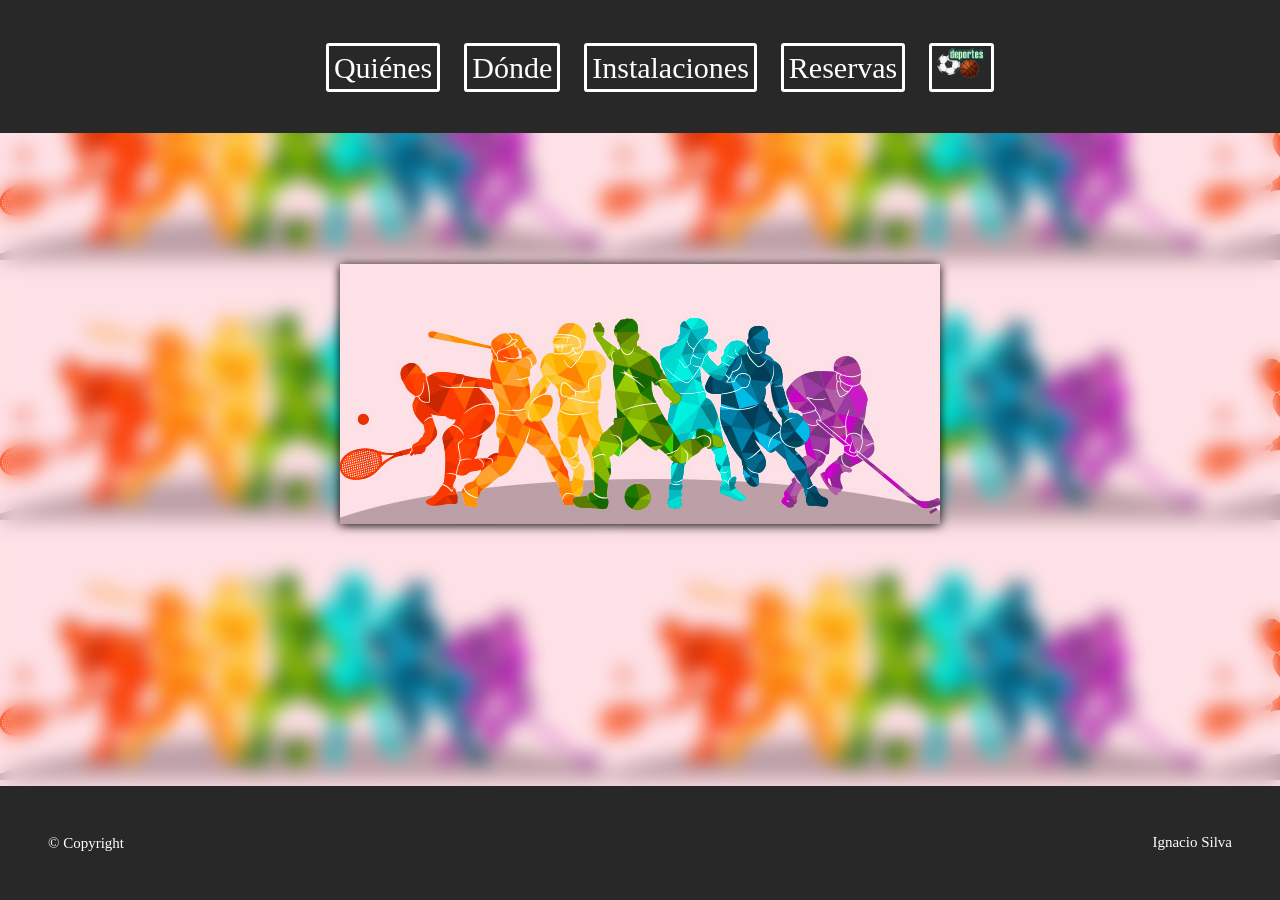
==== index.html @ 2ff8b790 "initial comit" ====
<!DOCTYPE html>
<html lang="es">
<head>
    <meta charset="UTF-8">
    <link rel="stylesheet" href="deporte.css">
    <title>Deportes</title>
</head>
<body>
    <header>
    
        <ul>
            <li><a href="quienes.html">Quiénes</a></li>
            <li><a href="donde.html">Dónde</a></li>
            <li><a href="instalaciones.html">Instalaciones</a></li>
            <li><a href="reservas.html">Reservas</a></li>
            <li><a href="index.html"> <img src="imagenes/logodeportes.gif"></a></li>
        </ul>
       
       
    </header>
  
    <main>
        <div class="deporte">
            <img src="imagenes/deporte.jpg" />
        </div>

    </main>
    <footer>
        <p class="izq">© Copyright</p>
        <p class="derecha">Ignacio Silva</p>
    </footer>
</body>
</html>
---- deporte.css ----
html{
    height: 100%;
    
}
body{
    margin:0;
    display:flex;
    flex-direction: column;
    min-height: 100%;
    background-image: url("imagenes/deporte.jpg");
    backdrop-filter: blur(10px);
    

    
}

/*Menu*/
header{
    padding: 2rem 1rem;
    background-color: rgb(40, 40, 40);
    
}
header ul{
    list-style-type: none;
    text-align: center;
}
header li{
    
    margin: 10px;
    display:inline;
    text-decoration: none;
    
}
li a{
    text-decoration: none;
    font-size: 30px;
    padding: 5px;
    border-radius: 3px;
    border-color: white;
    border-style: solid;
}
li img{
    height: 30px;
}


/*links*/
a:link{
    color: rgb(255, 255, 255)
}
a:visited{
    color:white;
}
a:hover{
    color:bisque;
    border-color: bisque;
}

/*main*/

main{
    display: block;
    margin: auto;
    color: white
}
.deporte{
    display: flex;
    justify-content: center;
    
}
main div img{
    box-shadow: 0px 1px 10px 0px black;
}
main article{
    width: 400px;
    box-shadow: 0px 1px 10px 0px black;
    background-color: rgb(40, 40, 40);
    border-radius: 20px;
    padding: 2rem
    
}

/*footer*/
footer{
    margin-top: auto;
    padding: 3rem;
    background-color: rgb(40, 40, 40);
    color:white;
}

footer p{
    font-size: 15px;
    margin: 0;
    display:inline;
}

p.derecha{
    float: right;
    
}

/*formualrio*/


form{
    
}
form label{
    display: block;
    padding-bottom:0px;
}
form input{
    color:white;

    width: 100%;
    background: transparent;
    border-radius: 2px;
    border-width: 0px 0px 2px 0px;
    border-color: white;
    margin:5px;

}
input:focus{
    width: 100%;
    background-color:rgb(30, 30, 30);
    border-radius: 2px;
    border-width: 0px 0px 2px 0px;
    border-color: white;
    margin:5px;

}

/*saca las felchitas*/
input::-webkit-inner-spin-button {
  -webkit-appearance: none;
  margin: 0;
}
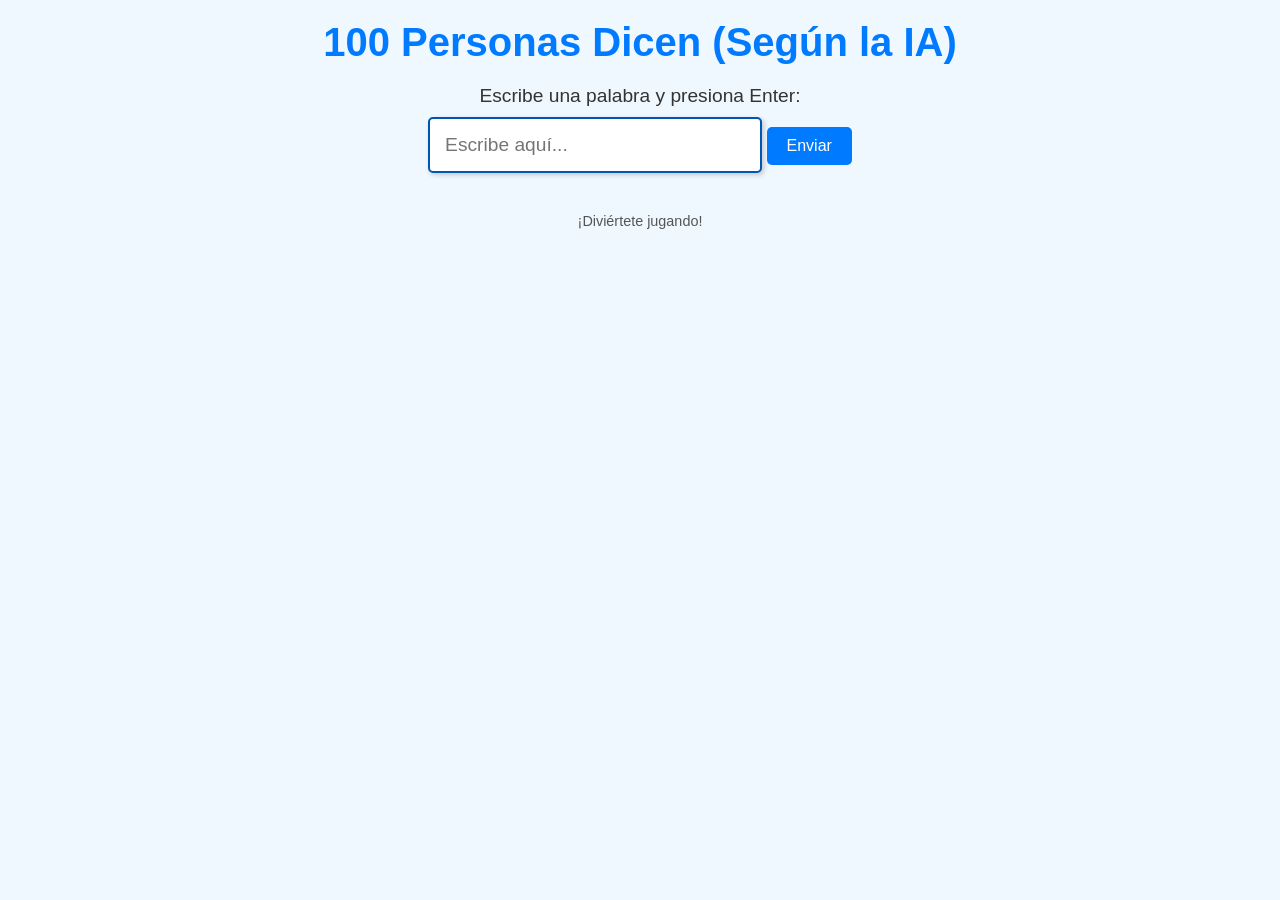
==== commit ba483641: "Add files via upload" ====
--- a/index.html
+++ b/index.html
@@ -2,32 +2,105 @@
 <html lang="es">
 <head>
     <meta charset="UTF-8">
-    <link rel="stylesheet" href="deporte.css">
-    <title>Deportes</title>
+    <meta name="viewport" content="width=device-width, initial-scale=1.0">
+    <title>100 Personas Dicen (Según la IA)</title>
+    <style>
+        body {
+            background-color: #f0f8ff;
+            font-family: 'Arial', sans-serif;
+            color: #333;
+            text-align: center;
+            margin: 0;
+            padding: 0;
+        }
+        h1 {
+            font-size: 2.5em;
+            color: #007bff;
+            margin: 20px 0;
+        }
+        p {
+            font-size: 1.2em;
+            margin: 10px 0;
+        }
+        input {
+            padding: 15px;
+            font-size: 1.2em;
+            width: 300px;
+            border: 2px solid #007bff;
+            border-radius: 5px;
+            box-shadow: 2px 2px 5px rgba(0, 0, 0, 0.2);
+            transition: border-color 0.3s;
+        }
+        input:focus {
+            border-color: #0056b3;
+            outline: none;
+        }
+        .result {
+            margin-top: 20px;
+            font-size: 1.5em;
+            color: #28a745;
+            display: none; /* Ocultar el resultado inicialmente */
+        }
+        .footer {
+            margin-top: 40px;
+            font-size: 0.9em;
+            color: #555;
+        }
+        /* Estilo para el botón */
+        button {
+            padding: 10px 20px;
+            font-size: 1em;
+            background-color: #007bff;
+            color: white;
+            border: none;
+            border-radius: 5px;
+            cursor: pointer;
+            transition: background-color 0.3s;
+        }
+        button:hover {
+            background-color: #0056b3;
+        }
+    </style>
 </head>
 <body>
-    <header>
-    
-        <ul>
-            <li><a href="quienes.html">Quiénes</a></li>
-            <li><a href="donde.html">Dónde</a></li>
-            <li><a href="instalaciones.html">Instalaciones</a></li>
-            <li><a href="reservas.html">Reservas</a></li>
-            <li><a href="index.html"> <img src="imagenes/logodeportes.gif"></a></li>
-        </ul>
-       
-       
-    </header>
-  
-    <main>
-        <div class="deporte">
-            <img src="imagenes/deporte.jpg" />
-        </div>
+    <h1>100 Personas Dicen (Según la IA)</h1>
+    <p>Escribe una palabra y presiona Enter:</p>
+    <input type="text" id="inputField" placeholder="Escribe aquí..." autofocus>
+    <button id="submitButton">Enviar</button>
+    <div class="result" id="result"></div>
+    <div class="footer">¡Diviértete jugando!</div>
 
-    </main>
-    <footer>
-        <p class="izq">© Copyright</p>
-        <p class="derecha">Ignacio Silva</p>
-    </footer>
+    <script>
+        let startTime;
+        const inputField = document.getElementById('inputField');
+        const resultDiv = document.getElementById('result');
+        const submitButton = document.getElementById('submitButton');
+
+        // Iniciar el temporizador al hacer foco en el campo de entrada
+        inputField.addEventListener('focus', () => {
+            startTime = new Date();
+        });
+
+        // Calcular el tiempo al presionar Enter
+        inputField.addEventListener('keypress', (event) => {
+            if (event.key === 'Enter') {
+                calculateTime();
+            }
+        });
+
+        // Calcular el tiempo al hacer clic en el botón
+        submitButton.addEventListener('click', () => {
+            calculateTime();
+        });
+
+        function calculateTime() {
+            const endTime = new Date();
+            const timeTaken = ((endTime - startTime) / 1000).toFixed(2); // Tiempo en segundos
+            resultDiv.textContent = `Tardaste ${timeTaken} segundos en dar tu respuesta.`;
+            resultDiv.style.display = 'block'; // Mostrar el resultado
+            inputField.value = ''; // Limpiar el campo de entrada
+            inputField.focus(); // Volver a enfocar el campo
+        }
+    </script>
 </body>
-</html>+</html>
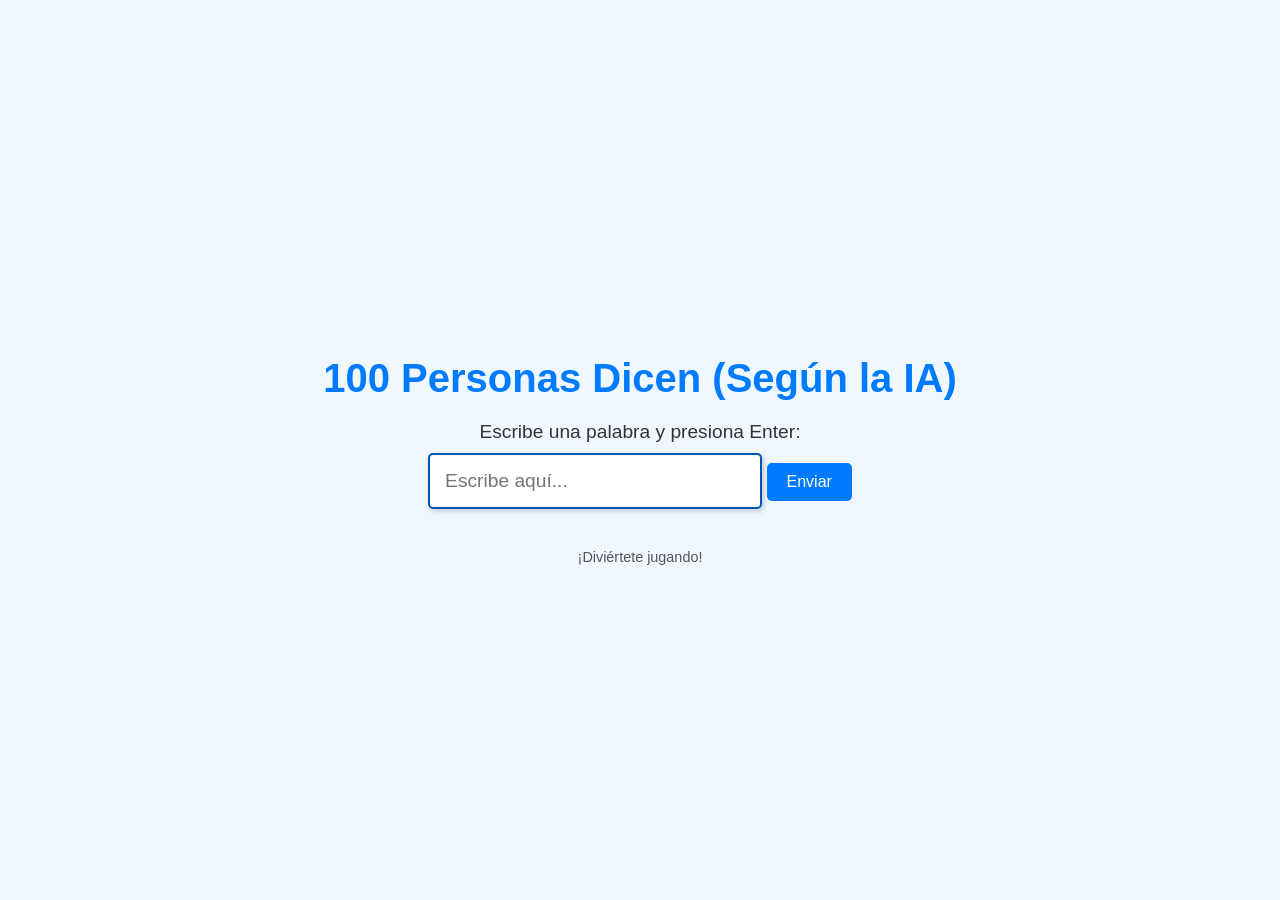
==== commit 2c2519d5: "Add files via upload" ====
--- a/index.html
+++ b/index.html
@@ -9,9 +9,13 @@
             background-color: #f0f8ff;
             font-family: 'Arial', sans-serif;
             color: #333;
-            text-align: center;
             margin: 0;
             padding: 0;
+            display: flex;
+            justify-content: center;
+            align-items: center;
+            height: 100vh; /* Hace que el cuerpo ocupe toda la altura de la ventana */
+            text-align: center;
         }
         h1 {
             font-size: 2.5em;
@@ -63,12 +67,14 @@
     </style>
 </head>
 <body>
-    <h1>100 Personas Dicen (Según la IA)</h1>
-    <p>Escribe una palabra y presiona Enter:</p>
-    <input type="text" id="inputField" placeholder="Escribe aquí..." autofocus>
-    <button id="submitButton">Enviar</button>
-    <div class="result" id="result"></div>
-    <div class="footer">¡Diviértete jugando!</div>
+    <div>
+        <h1>100 Personas Dicen (Según la IA)</h1>
+        <p>Escribe una palabra y presiona Enter:</p>
+        <input type="text" id="inputField" placeholder="Escribe aquí..." autofocus>
+        <button id="submitButton">Enviar</button>
+        <div class="result" id="result"></div>
+        <div class="footer">¡Diviértete jugando!</div>
+    </div>
 
     <script>
         let startTime;
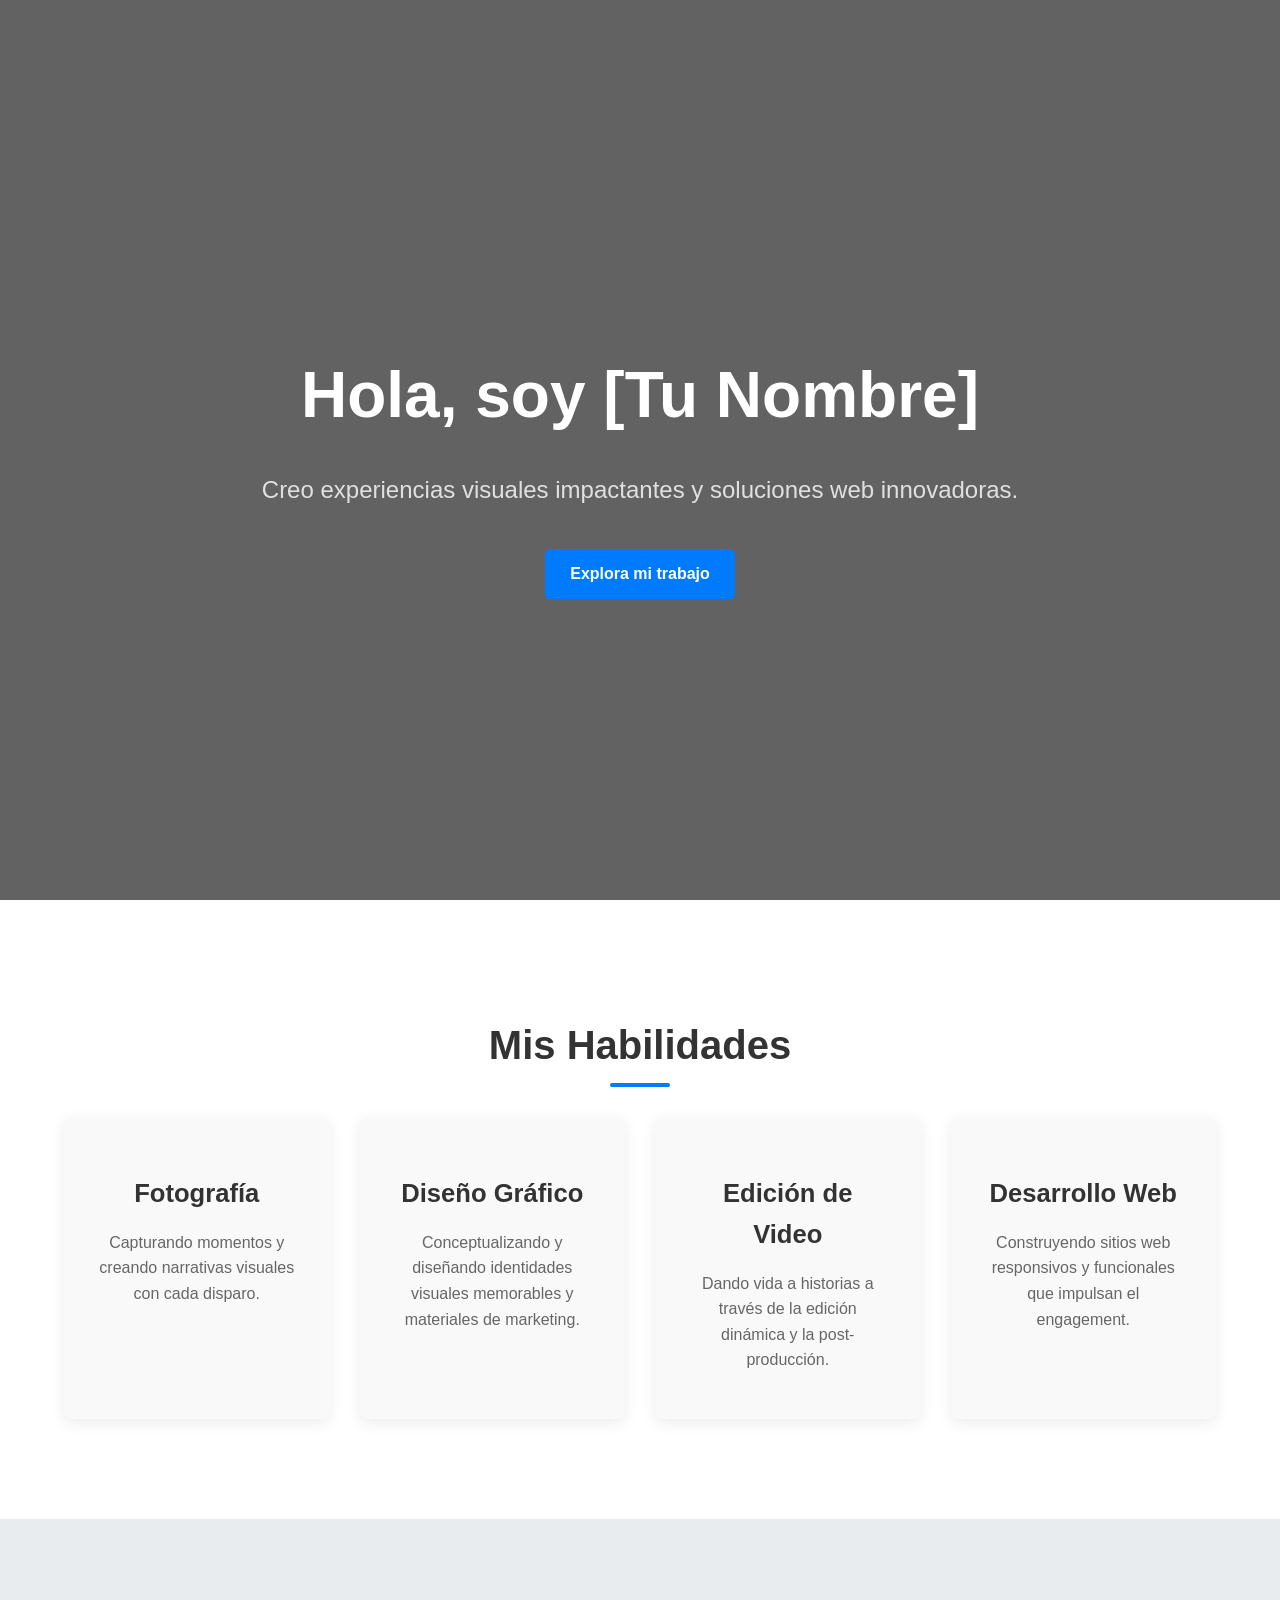
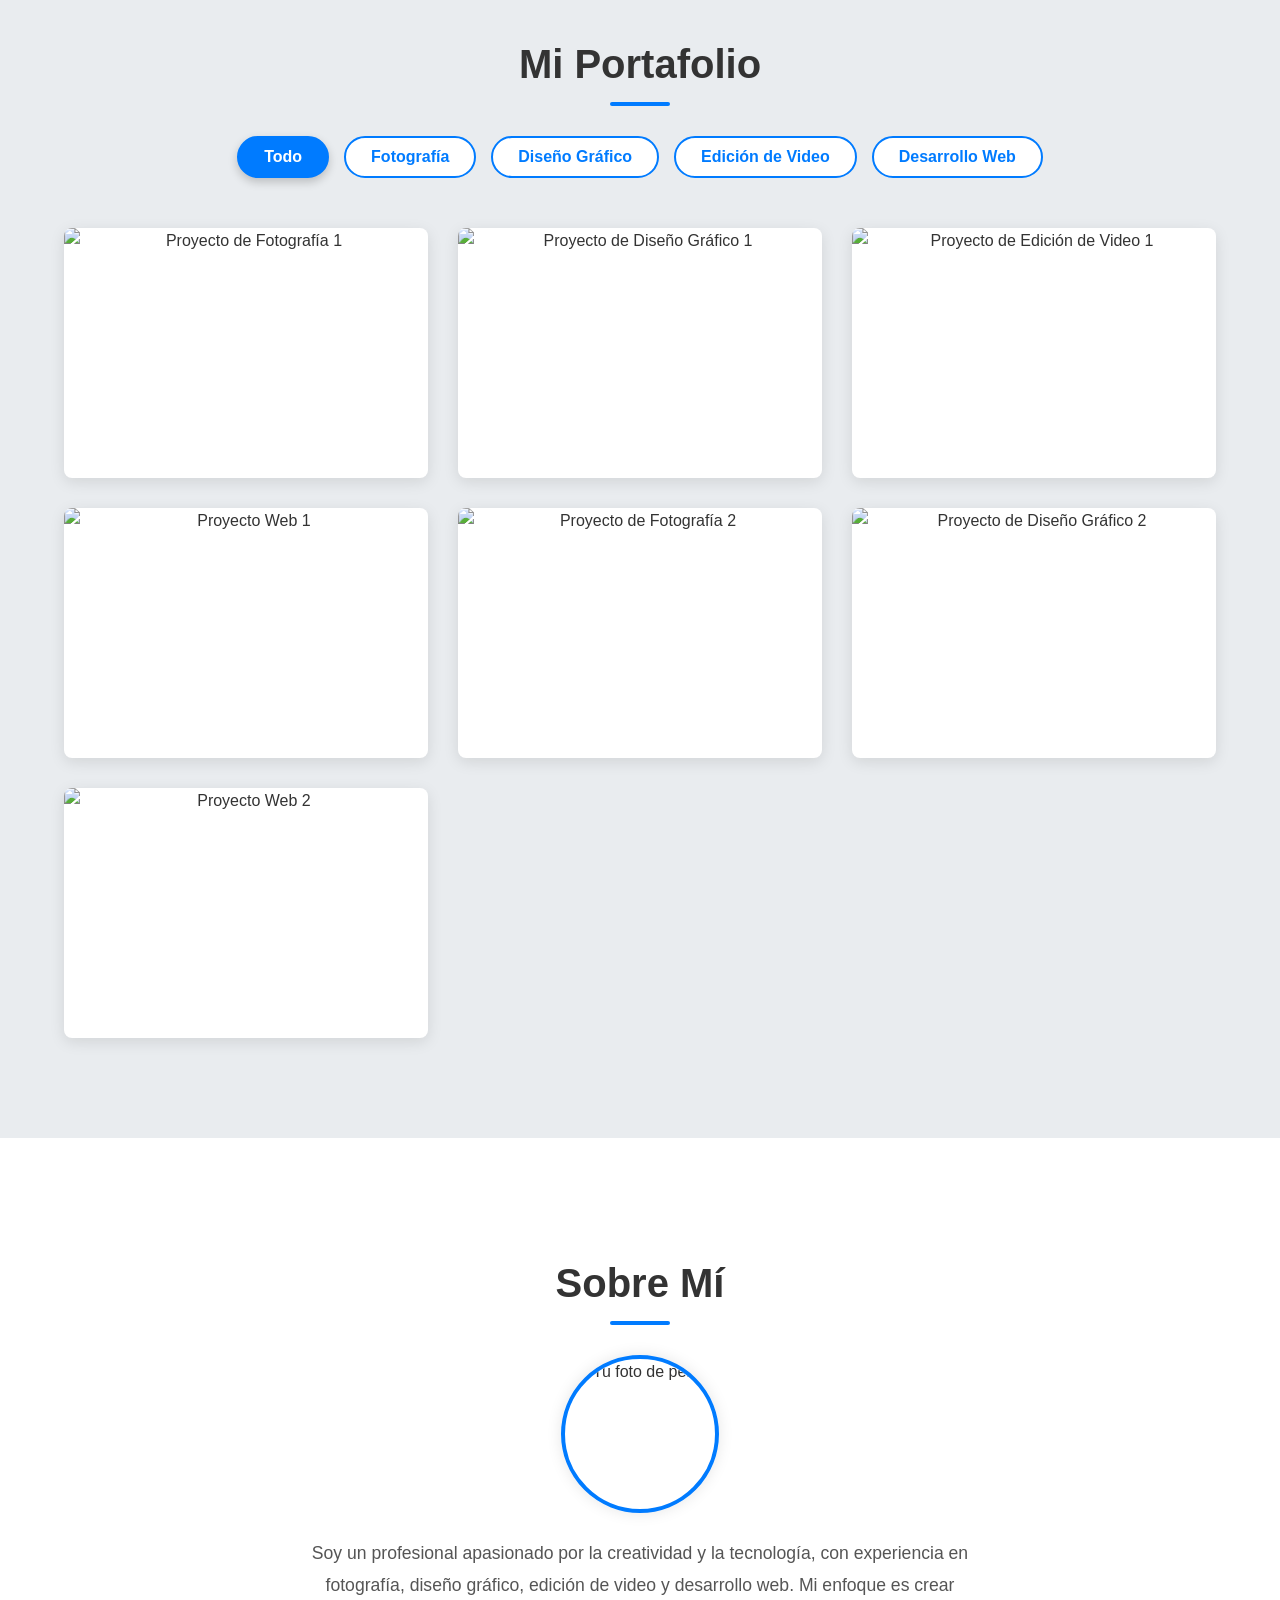
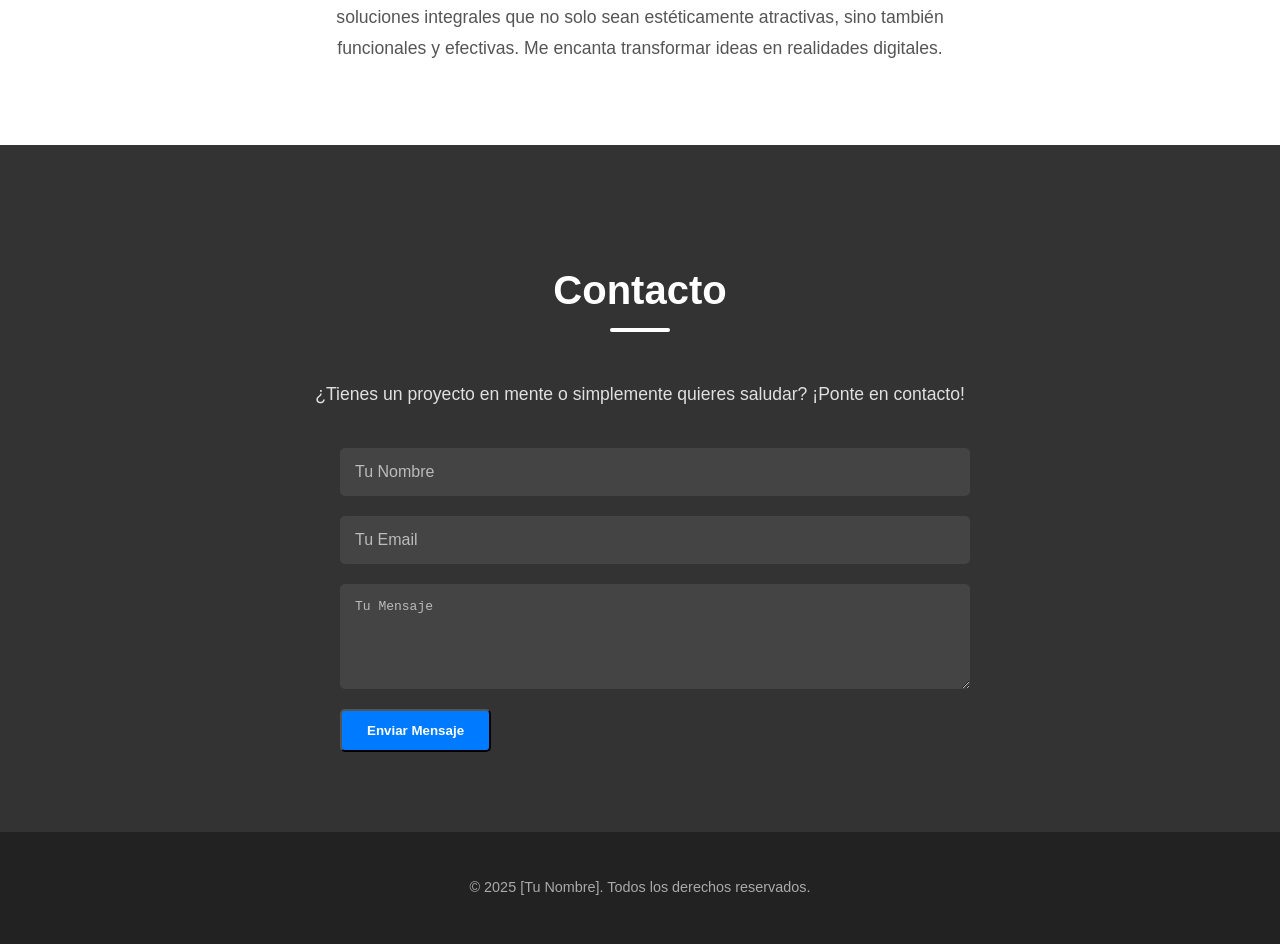
==== commit 7730c01a: "Buenardoooo" ====
--- a/index.html
+++ b/index.html
@@ -1,112 +1,160 @@
-<!DOCTYPE html>
-<html lang="es">
-<head>
-    <meta charset="UTF-8">
-    <meta name="viewport" content="width=device-width, initial-scale=1.0">
-    <title>100 Personas Dicen (Según la IA)</title>
-    <style>
-        body {
-            background-color: #f0f8ff;
-            font-family: 'Arial', sans-serif;
-            color: #333;
-            margin: 0;
-            padding: 0;
-            display: flex;
-            justify-content: center;
-            align-items: center;
-            height: 100vh; /* Hace que el cuerpo ocupe toda la altura de la ventana */
-            text-align: center;
-        }
-        h1 {
-            font-size: 2.5em;
-            color: #007bff;
-            margin: 20px 0;
-        }
-        p {
-            font-size: 1.2em;
-            margin: 10px 0;
-        }
-        input {
-            padding: 15px;
-            font-size: 1.2em;
-            width: 300px;
-            border: 2px solid #007bff;
-            border-radius: 5px;
-            box-shadow: 2px 2px 5px rgba(0, 0, 0, 0.2);
-            transition: border-color 0.3s;
-        }
-        input:focus {
-            border-color: #0056b3;
-            outline: none;
-        }
-        .result {
-            margin-top: 20px;
-            font-size: 1.5em;
-            color: #28a745;
-            display: none; /* Ocultar el resultado inicialmente */
-        }
-        .footer {
-            margin-top: 40px;
-            font-size: 0.9em;
-            color: #555;
-        }
-        /* Estilo para el botón */
-        button {
-            padding: 10px 20px;
-            font-size: 1em;
-            background-color: #007bff;
-            color: white;
-            border: none;
-            border-radius: 5px;
-            cursor: pointer;
-            transition: background-color 0.3s;
-        }
-        button:hover {
-            background-color: #0056b3;
-        }
-    </style>
-</head>
-<body>
-    <div>
-        <h1>100 Personas Dicen (Según la IA)</h1>
-        <p>Escribe una palabra y presiona Enter:</p>
-        <input type="text" id="inputField" placeholder="Escribe aquí..." autofocus>
-        <button id="submitButton">Enviar</button>
-        <div class="result" id="result"></div>
-        <div class="footer">¡Diviértete jugando!</div>
-    </div>
-
-    <script>
-        let startTime;
-        const inputField = document.getElementById('inputField');
-        const resultDiv = document.getElementById('result');
-        const submitButton = document.getElementById('submitButton');
-
-        // Iniciar el temporizador al hacer foco en el campo de entrada
-        inputField.addEventListener('focus', () => {
-            startTime = new Date();
-        });
-
-        // Calcular el tiempo al presionar Enter
-        inputField.addEventListener('keypress', (event) => {
-            if (event.key === 'Enter') {
-                calculateTime();
-            }
-        });
-
-        // Calcular el tiempo al hacer clic en el botón
-        submitButton.addEventListener('click', () => {
-            calculateTime();
-        });
-
-        function calculateTime() {
-            const endTime = new Date();
-            const timeTaken = ((endTime - startTime) / 1000).toFixed(2); // Tiempo en segundos
-            resultDiv.textContent = `Tardaste ${timeTaken} segundos en dar tu respuesta.`;
-            resultDiv.style.display = 'block'; // Mostrar el resultado
-            inputField.value = ''; // Limpiar el campo de entrada
-            inputField.focus(); // Volver a enfocar el campo
-        }
-    </script>
-</body>
-</html>
+<!DOCTYPE html>
+<html lang="es">
+<head>
+    <meta charset="UTF-8">
+    <meta name="viewport" content="width=device-width, initial-scale=1.0">
+    <title>Tu Nombre - Portafolio Multidisciplinario</title>
+    <link rel="stylesheet" href="css/main.css">
+    </head>
+<body>
+
+    <header class="hero">
+        <div class="hero-content">
+            <h1>Hola, soy [Tu Nombre]</h1>
+            <p>Creo experiencias visuales impactantes y soluciones web innovadoras.</p>
+            <a href="#portfolio" class="btn">Explora mi trabajo</a>
+        </div>
+    </header>
+
+    <section id="skills" class="skills-section">
+        <h2>Mis Habilidades</h2>
+        <div class="skills-grid">
+            <div class="skill-item">
+                <h3>Fotografía</h3>
+                <p>Capturando momentos y creando narrativas visuales con cada disparo.</p>
+            </div>
+            <div class="skill-item">
+                <h3>Diseño Gráfico</h3>
+                <p>Conceptualizando y diseñando identidades visuales memorables y materiales de marketing.</p>
+            </div>
+            <div class="skill-item">
+                <h3>Edición de Video</h3>
+                <p>Dando vida a historias a través de la edición dinámica y la post-producción.</p>
+            </div>
+            <div class="skill-item">
+                <h3>Desarrollo Web</h3>
+                <p>Construyendo sitios web responsivos y funcionales que impulsan el engagement.</p>
+            </div>
+        </div>
+    </section>
+
+    <section id="portfolio" class="portfolio-section">
+        <h2>Mi Portafolio</h2>
+        <div class="filter-buttons">
+            <button class="filter-btn active" data-filter="all">Todo</button>
+            <button class="filter-btn" data-filter="photography">Fotografía</button>
+            <button class="filter-btn" data-filter="graphic-design">Diseño Gráfico</button>
+            <button class="filter-btn" data-filter="video-editing">Edición de Video</button>
+            <button class="filter-btn" data-filter="web-development">Desarrollo Web</button>
+        </div>
+
+        <div class="portfolio-grid">
+            <div class="portfolio-item photography">
+                <img src="https://via.placeholder.com/400x300/e0e0e0/000000?text=Foto+1" alt="Proyecto de Fotografía 1">
+                <div class="item-overlay">
+                    <h3>Atardecer en la Ciudad</h3>
+                    <p>Fotografía urbana</p>
+                </div>
+            </div>
+
+            <div class="portfolio-item graphic-design">
+                <img src="https://via.placeholder.com/400x300/d0d0d0/000000?text=Diseño+1" alt="Proyecto de Diseño Gráfico 1">
+                <div class="item-overlay">
+                    <h3>Identidad de Marca</h3>
+                    <p>Logotipo y branding</p>
+                </div>
+            </div>
+
+            <div class="portfolio-item video-editing">
+                <img src="https://via.placeholder.com/400x300/c0c0c0/000000?text=Video+1" alt="Proyecto de Edición de Video 1">
+                <div class="item-overlay">
+                    <h3>Corto Promocional</h3>
+                    <p>Edición y motion graphics</p>
+                </div>
+            </div>
+
+            <div class="portfolio-item web-development">
+                <img src="https://via.placeholder.com/400x300/b0b0b0/000000?text=Web+1" alt="Proyecto Web 1">
+                <div class="item-overlay">
+                    <h3>E-commerce Moderno</h3>
+                    <p>HTML, CSS, JavaScript</p>
+                </div>
+            </div>
+
+            <div class="portfolio-item photography">
+                <img src="https://via.placeholder.com/400x300/e0e0e0/000000?text=Foto+2" alt="Proyecto de Fotografía 2">
+                <div class="item-overlay">
+                    <h3>Retrato en Estudio</h3>
+                    <p>Sesión fotográfica</p>
+                </div>
+            </div>
+
+            <div class="portfolio-item graphic-design">
+                <img src="https://via.placeholder.com/400x300/d0d0d0/000000?text=Diseño+2" alt="Proyecto de Diseño Gráfico 2">
+                <div class="item-overlay">
+                    <h3>Diseño Editorial</h3>
+                    <p>Revista digital</p>
+                </div>
+            </div>
+
+            <div class="portfolio-item web-development">
+                <img src="https://via.placeholder.com/400x300/b0b0b0/000000?text=Web+2" alt="Proyecto Web 2">
+                <div class="item-overlay">
+                    <h3>Blog Personal</h3>
+                    <p>Diseño responsivo</p>
+                </div>
+            </div>
+
+        </div>
+    </section>
+
+    <section id="about" class="about-section">
+        <h2>Sobre Mí</h2>
+        <div class="about-content">
+            <img src="https://via.placeholder.com/150" alt="Tu foto de perfil" class="profile-pic">
+            <p>Soy un profesional apasionado por la creatividad y la tecnología, con experiencia en fotografía, diseño gráfico, edición de video y desarrollo web. Mi enfoque es crear soluciones integrales que no solo sean estéticamente atractivas, sino también funcionales y efectivas. Me encanta transformar ideas en realidades digitales.</p>
+        </div>
+    </section>
+
+    <section id="contact" class="contact-section">
+        <h2>Contacto</h2>
+        <p>¿Tienes un proyecto en mente o simplemente quieres saludar? ¡Ponte en contacto!</p>
+        <form class="contact-form">
+            <input type="text" placeholder="Tu Nombre" required>
+            <input type="email" placeholder="Tu Email" required>
+            <textarea placeholder="Tu Mensaje" rows="5" required></textarea>
+            <button type="submit" class="btn">Enviar Mensaje</button>
+        </form>
+    </section>
+
+    <footer>
+        <p>&copy; 2025 [Tu Nombre]. Todos los derechos reservados.</p>
+    </footer>
+
+    <script>
+        document.addEventListener('DOMContentLoaded', function() {
+            const filterButtons = document.querySelectorAll('.filter-btn');
+            const portfolioItems = document.querySelectorAll('.portfolio-item');
+
+            filterButtons.forEach(button => {
+                button.addEventListener('click', function() {
+                    // Remover 'active' de todos los botones y añadirlo al clickeado
+                    filterButtons.forEach(btn => btn.classList.remove('active'));
+                    this.classList.add('active');
+
+                    const filterValue = this.dataset.filter;
+
+                    portfolioItems.forEach(item => {
+                        if (filterValue === 'all' || item.classList.contains(filterValue)) {
+                            item.style.display = 'block'; // O 'flex', 'grid' según tu diseño CSS
+                        } else {
+                            item.style.display = 'none';
+                        }
+                    });
+                });
+            });
+        });
+    </script>
+
+</body>
+</html>
--- a/css/main.css
+++ b/css/main.css
@@ -0,0 +1,367 @@
+/* General Body Styles */
+body {
+    font-family: Arial, sans-serif; /* Puedes cambiar por 'Roboto', 'Montserrat', etc. */
+    margin: 0;
+    padding: 0;
+    line-height: 1.6;
+    color: #333;
+    background-color: #f4f4f4;
+    scroll-behavior: smooth; /* Desplazamiento suave al hacer clic en enlaces internos */
+}
+
+/* Base Styles for all sections */
+section {
+    padding: 80px 5%; /* Más padding para una sensación moderna */
+    text-align: center;
+}
+
+h1, h2, h3 {
+    color: #333;
+    margin-bottom: 20px;
+}
+
+h2 {
+    font-size: 2.5em;
+    margin-bottom: 40px;
+    position: relative;
+    display: inline-block; /* Para que el pseudo-elemento se ajuste al texto */
+}
+
+h2::after { /* Línea decorativa bajo los títulos de sección */
+    content: '';
+    position: absolute;
+    left: 50%;
+    transform: translateX(-50%);
+    bottom: -10px;
+    width: 60px;
+    height: 4px;
+    background-color: #007bff; /* Color primario */
+    border-radius: 2px;
+}
+
+.btn {
+    display: inline-block;
+    background-color: #007bff; /* Azul primario */
+    color: #fff;
+    padding: 12px 25px;
+    text-decoration: none;
+    border-radius: 5px;
+    transition: background-color 0.3s ease;
+    font-weight: bold;
+}
+
+.btn:hover {
+    background-color: #0056b3; /* Azul más oscuro al pasar el mouse */
+}
+
+/* --- Hero Section --- */
+.hero {
+    background: linear-gradient(rgba(0, 0, 0, 0.6), rgba(0, 0, 0, 0.6)), url('https://via.placeholder.com/1920x800/222222/ffffff?text=Tu+Banner+Hero') no-repeat center center/cover;
+    color: #fff;
+    min-height: 100vh; /* Ocupa toda la altura de la ventana */
+    display: flex;
+    justify-content: center;
+    align-items: center;
+    text-align: center;
+}
+
+.hero-content {
+    max-width: 800px;
+}
+
+.hero h1 {
+    font-size: 4em;
+    margin-bottom: 20px;
+    color: #fff;
+}
+
+.hero p {
+    font-size: 1.5em;
+    margin-bottom: 40px;
+    color: #e0e0e0;
+}
+
+/* --- Skills Section --- */
+.skills-section {
+    background-color: #fff;
+    padding-bottom: 100px;
+}
+
+.skills-grid {
+    display: grid;
+    grid-template-columns: repeat(auto-fit, minmax(250px, 1fr));
+    gap: 30px;
+    max-width: 1200px;
+    margin: 0 auto;
+}
+
+.skill-item {
+    background-color: #f9f9f9;
+    padding: 30px;
+    border-radius: 8px;
+    box-shadow: 0 4px 15px rgba(0, 0, 0, 0.08);
+    transition: transform 0.3s ease, box-shadow 0.3s ease;
+}
+
+.skill-item:hover {
+    transform: translateY(-10px);
+    box-shadow: 0 8px 20px rgba(0, 0, 0, 0.15);
+}
+
+.skill-item i { /* Estilos para iconos si usas Font Awesome */
+    font-size: 3em;
+    color: #007bff;
+    margin-bottom: 15px;
+}
+
+.skill-item h3 {
+    font-size: 1.6em;
+    margin-bottom: 10px;
+}
+
+.skill-item p {
+    color: #666;
+}
+
+/* --- Portfolio Section --- */
+.portfolio-section {
+    background-color: #e9ecef; /* Un fondo ligeramente diferente para esta sección */
+    padding-bottom: 100px;
+}
+
+.filter-buttons {
+    margin-bottom: 50px;
+    display: flex;
+    justify-content: center;
+    flex-wrap: wrap; /* Permite que los botones se ajusten en pantallas pequeñas */
+    gap: 15px; /* Espacio entre los botones */
+}
+
+.filter-btn {
+    background-color: #fff;
+    color: #007bff;
+    border: 2px solid #007bff;
+    padding: 10px 25px;
+    border-radius: 30px;
+    cursor: pointer;
+    font-size: 1em;
+    font-weight: bold;
+    transition: all 0.3s ease;
+    outline: none; /* Quita el contorno al hacer click */
+}
+
+.filter-btn:hover {
+    background-color: #007bff;
+    color: #fff;
+    box-shadow: 0 4px 10px rgba(0, 0, 0, 0.1);
+}
+
+.filter-btn.active {
+    background-color: #007bff;
+    color: #fff;
+    box-shadow: 0 4px 10px rgba(0, 0, 0, 0.2);
+}
+
+.portfolio-grid {
+    display: grid;
+    grid-template-columns: repeat(auto-fit, minmax(300px, 1fr));
+    gap: 30px; /* Espacio entre las tarjetas de proyectos */
+    max-width: 1200px;
+    margin: 0 auto;
+}
+
+.portfolio-item {
+    position: relative;
+    overflow: hidden;
+    border-radius: 8px;
+    box-shadow: 0 4px 15px rgba(0, 0, 0, 0.1);
+    cursor: pointer;
+    transition: transform 0.3s ease;
+    background-color: #fff;
+}
+
+.portfolio-item:hover {
+    transform: translateY(-5px);
+}
+
+.portfolio-item img {
+    width: 100%;
+    height: 250px; /* Altura fija para las imágenes */
+    object-fit: cover; /* Asegura que la imagen cubra el espacio sin distorsionarse */
+    display: block;
+    transition: transform 0.3s ease;
+}
+
+.portfolio-item:hover img {
+    transform: scale(1.05); /* Ligeramente más grande al pasar el mouse */
+}
+
+.item-overlay {
+    position: absolute;
+    bottom: 0;
+    left: 0;
+    right: 0;
+    background: rgba(0, 0, 0, 0.75); /* Fondo oscuro semitransparente */
+    color: #fff;
+    padding: 20px;
+    transform: translateY(100%); /* Oculto por defecto */
+    transition: transform 0.3s ease;
+    text-align: left;
+}
+
+.portfolio-item:hover .item-overlay {
+    transform: translateY(0); /* Muestra el overlay al pasar el mouse */
+}
+
+.item-overlay h3 {
+    font-size: 1.4em;
+    margin-bottom: 5px;
+    color: #fff; /* Asegura que el título sea blanco */
+}
+
+.item-overlay p {
+    font-size: 0.9em;
+    color: #e0e0e0;
+}
+
+/* --- About Section --- */
+.about-section {
+    background-color: #fff;
+}
+
+.about-content {
+    max-width: 800px;
+    margin: 0 auto;
+    display: flex;
+    flex-direction: column;
+    align-items: center;
+}
+
+.profile-pic {
+    width: 150px;
+    height: 150px;
+    border-radius: 50%;
+    object-fit: cover;
+    margin-bottom: 25px;
+    border: 4px solid #007bff;
+    box-shadow: 0 0 15px rgba(0, 0, 0, 0.1);
+}
+
+.about-content p {
+    font-size: 1.1em;
+    line-height: 1.8;
+    color: #555;
+    max-width: 700px;
+    margin: 0 auto;
+}
+
+/* --- Contact Section --- */
+.contact-section {
+    background-color: #333;
+    color: #fff;
+}
+
+.contact-section h2 {
+    color: #fff;
+}
+
+.contact-section h2::after {
+    background-color: #fff; /* Línea blanca para este título */
+}
+
+.contact-section p {
+    font-size: 1.1em;
+    margin-bottom: 40px;
+    color: #e0e0e0;
+}
+
+.contact-form {
+    max-width: 600px;
+    margin: 0 auto;
+    display: flex;
+    flex-direction: column;
+    gap: 20px;
+}
+
+.contact-form input,
+.contact-form textarea {
+    width: 100%;
+    padding: 15px;
+    border: none;
+    border-radius: 5px;
+    font-size: 1em;
+    background-color: #444;
+    color: #fff;
+}
+
+.contact-form input::placeholder,
+.contact-form textarea::placeholder {
+    color: #bbb;
+}
+
+.contact-form input:focus,
+.contact-form textarea:focus {
+    outline: none;
+    box-shadow: 0 0 0 3px rgba(0, 123, 255, 0.5); /* Sombra de enfoque azul */
+}
+
+.contact-form .btn {
+    align-self: flex-start; /* Alinea el botón a la izquierda */
+}
+
+/* --- Footer --- */
+footer {
+    background-color: #222;
+    color: #aaa;
+    padding: 30px 5%;
+    text-align: center;
+    font-size: 0.9em;
+}
+
+/* --- Responsive Design (Media Queries) --- */
+@media (max-width: 768px) {
+    .hero h1 {
+        font-size: 2.8em;
+    }
+
+    .hero p {
+        font-size: 1.2em;
+    }
+
+    h2 {
+        font-size: 2em;
+    }
+
+    .skills-grid, .portfolio-grid {
+        grid-template-columns: 1fr; /* Una columna en pantallas pequeñas */
+    }
+
+    .filter-buttons {
+        flex-direction: column; /* Botones de filtro apilados */
+        align-items: center;
+    }
+
+    .filter-btn {
+        width: 80%; /* Ancho completo para botones de filtro en móvil */
+        max-width: 300px;
+    }
+
+    section {
+        padding: 60px 3%;
+    }
+}
+
+@media (max-width: 480px) {
+    .hero h1 {
+        font-size: 2em;
+    }
+
+    .hero p {
+        font-size: 1em;
+    }
+
+    .contact-form .btn {
+        width: 100%; /* Botón de contacto ocupa todo el ancho */
+        align-self: center;
+    }
+}
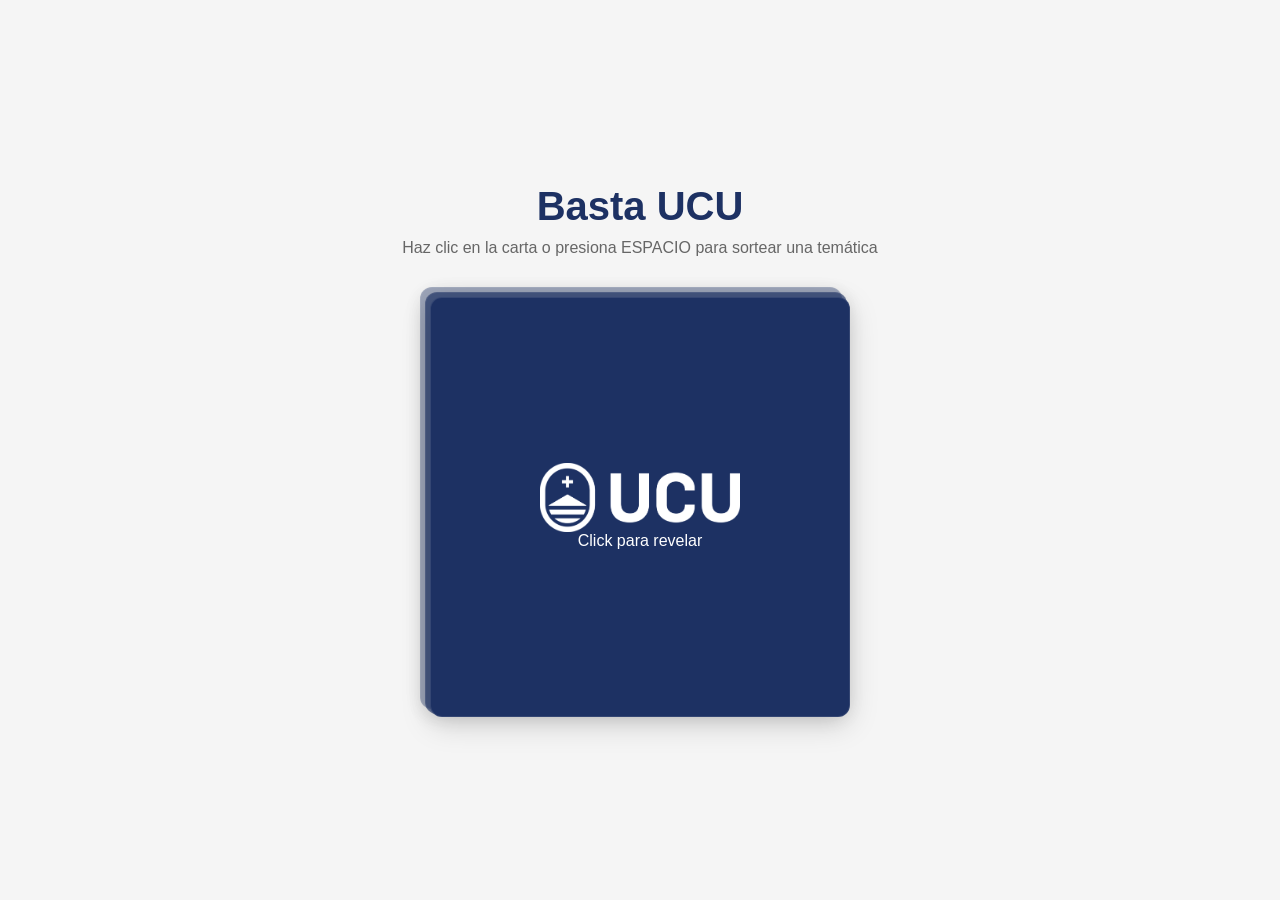
==== commit b271ecd3: "basta ucu" ====
--- a/index.html
+++ b/index.html
@@ -3,158 +3,31 @@
 <head>
     <meta charset="UTF-8">
     <meta name="viewport" content="width=device-width, initial-scale=1.0">
-    <title>Tu Nombre - Portafolio Multidisciplinario</title>
-    <link rel="stylesheet" href="css/main.css">
-    </head>
+    <title>Basta - Sorteo de Temáticas</title>
+    <link rel="stylesheet" href="styles.css">
+</head>
 <body>
-
-    <header class="hero">
-        <div class="hero-content">
-            <h1>Hola, soy [Tu Nombre]</h1>
-            <p>Creo experiencias visuales impactantes y soluciones web innovadoras.</p>
-            <a href="#portfolio" class="btn">Explora mi trabajo</a>
-        </div>
-    </header>
-
-    <section id="skills" class="skills-section">
-        <h2>Mis Habilidades</h2>
-        <div class="skills-grid">
-            <div class="skill-item">
-                <h3>Fotografía</h3>
-                <p>Capturando momentos y creando narrativas visuales con cada disparo.</p>
-            </div>
-            <div class="skill-item">
-                <h3>Diseño Gráfico</h3>
-                <p>Conceptualizando y diseñando identidades visuales memorables y materiales de marketing.</p>
-            </div>
-            <div class="skill-item">
-                <h3>Edición de Video</h3>
-                <p>Dando vida a historias a través de la edición dinámica y la post-producción.</p>
-            </div>
-            <div class="skill-item">
-                <h3>Desarrollo Web</h3>
-                <p>Construyendo sitios web responsivos y funcionales que impulsan el engagement.</p>
+    <div class="container">
+        <h1>Basta UCU</h1>
+        <p class="instructions">Haz clic en la carta o presiona ESPACIO para sortear una temática</p>
+        
+        <div class="card-container">
+            <div class="card" id="card">
+                <div class="card-front">
+                    <div class="card-content">
+                        <img src="ucuBlanco.png" alt="UCU Logo" class="logo">
+                        <p>Click para revelar</p>
+                    </div>
+                </div>
+                <div class="card-back">
+                    <div class="card-content">
+                        <p class="topic-text" id="topicText"></p>
+                    </div>
+                </div>
             </div>
         </div>
-    </section>
+    </div>
 
-    <section id="portfolio" class="portfolio-section">
-        <h2>Mi Portafolio</h2>
-        <div class="filter-buttons">
-            <button class="filter-btn active" data-filter="all">Todo</button>
-            <button class="filter-btn" data-filter="photography">Fotografía</button>
-            <button class="filter-btn" data-filter="graphic-design">Diseño Gráfico</button>
-            <button class="filter-btn" data-filter="video-editing">Edición de Video</button>
-            <button class="filter-btn" data-filter="web-development">Desarrollo Web</button>
-        </div>
-
-        <div class="portfolio-grid">
-            <div class="portfolio-item photography">
-                <img src="https://via.placeholder.com/400x300/e0e0e0/000000?text=Foto+1" alt="Proyecto de Fotografía 1">
-                <div class="item-overlay">
-                    <h3>Atardecer en la Ciudad</h3>
-                    <p>Fotografía urbana</p>
-                </div>
-            </div>
-
-            <div class="portfolio-item graphic-design">
-                <img src="https://via.placeholder.com/400x300/d0d0d0/000000?text=Diseño+1" alt="Proyecto de Diseño Gráfico 1">
-                <div class="item-overlay">
-                    <h3>Identidad de Marca</h3>
-                    <p>Logotipo y branding</p>
-                </div>
-            </div>
-
-            <div class="portfolio-item video-editing">
-                <img src="https://via.placeholder.com/400x300/c0c0c0/000000?text=Video+1" alt="Proyecto de Edición de Video 1">
-                <div class="item-overlay">
-                    <h3>Corto Promocional</h3>
-                    <p>Edición y motion graphics</p>
-                </div>
-            </div>
-
-            <div class="portfolio-item web-development">
-                <img src="https://via.placeholder.com/400x300/b0b0b0/000000?text=Web+1" alt="Proyecto Web 1">
-                <div class="item-overlay">
-                    <h3>E-commerce Moderno</h3>
-                    <p>HTML, CSS, JavaScript</p>
-                </div>
-            </div>
-
-            <div class="portfolio-item photography">
-                <img src="https://via.placeholder.com/400x300/e0e0e0/000000?text=Foto+2" alt="Proyecto de Fotografía 2">
-                <div class="item-overlay">
-                    <h3>Retrato en Estudio</h3>
-                    <p>Sesión fotográfica</p>
-                </div>
-            </div>
-
-            <div class="portfolio-item graphic-design">
-                <img src="https://via.placeholder.com/400x300/d0d0d0/000000?text=Diseño+2" alt="Proyecto de Diseño Gráfico 2">
-                <div class="item-overlay">
-                    <h3>Diseño Editorial</h3>
-                    <p>Revista digital</p>
-                </div>
-            </div>
-
-            <div class="portfolio-item web-development">
-                <img src="https://via.placeholder.com/400x300/b0b0b0/000000?text=Web+2" alt="Proyecto Web 2">
-                <div class="item-overlay">
-                    <h3>Blog Personal</h3>
-                    <p>Diseño responsivo</p>
-                </div>
-            </div>
-
-        </div>
-    </section>
-
-    <section id="about" class="about-section">
-        <h2>Sobre Mí</h2>
-        <div class="about-content">
-            <img src="https://via.placeholder.com/150" alt="Tu foto de perfil" class="profile-pic">
-            <p>Soy un profesional apasionado por la creatividad y la tecnología, con experiencia en fotografía, diseño gráfico, edición de video y desarrollo web. Mi enfoque es crear soluciones integrales que no solo sean estéticamente atractivas, sino también funcionales y efectivas. Me encanta transformar ideas en realidades digitales.</p>
-        </div>
-    </section>
-
-    <section id="contact" class="contact-section">
-        <h2>Contacto</h2>
-        <p>¿Tienes un proyecto en mente o simplemente quieres saludar? ¡Ponte en contacto!</p>
-        <form class="contact-form">
-            <input type="text" placeholder="Tu Nombre" required>
-            <input type="email" placeholder="Tu Email" required>
-            <textarea placeholder="Tu Mensaje" rows="5" required></textarea>
-            <button type="submit" class="btn">Enviar Mensaje</button>
-        </form>
-    </section>
-
-    <footer>
-        <p>&copy; 2025 [Tu Nombre]. Todos los derechos reservados.</p>
-    </footer>
-
-    <script>
-        document.addEventListener('DOMContentLoaded', function() {
-            const filterButtons = document.querySelectorAll('.filter-btn');
-            const portfolioItems = document.querySelectorAll('.portfolio-item');
-
-            filterButtons.forEach(button => {
-                button.addEventListener('click', function() {
-                    // Remover 'active' de todos los botones y añadirlo al clickeado
-                    filterButtons.forEach(btn => btn.classList.remove('active'));
-                    this.classList.add('active');
-
-                    const filterValue = this.dataset.filter;
-
-                    portfolioItems.forEach(item => {
-                        if (filterValue === 'all' || item.classList.contains(filterValue)) {
-                            item.style.display = 'block'; // O 'flex', 'grid' según tu diseño CSS
-                        } else {
-                            item.style.display = 'none';
-                        }
-                    });
-                });
-            });
-        });
-    </script>
-
+    <script src="script.js"></script>
 </body>
 </html>
--- a/styles.css
+++ b/styles.css
@@ -0,0 +1,229 @@
+* {
+    margin: 0;
+    padding: 0;
+    box-sizing: border-box;
+}
+
+body {
+    font-family: 'Segoe UI', 'Arial', sans-serif;
+    background: #f5f5f5;
+    min-height: 100vh;
+    display: flex;
+    justify-content: center;
+    align-items: center;
+    color: #333;
+    padding: 20px;
+}
+
+.container {
+    text-align: center;
+    width: 100%;
+    max-width: 1200px;
+    display: flex;
+    flex-direction: column;
+    align-items: center;
+}
+
+h1 {
+    color: #1d3163;
+    font-size: 2.5rem;
+    margin-bottom: 10px;
+    font-weight: 600;
+}
+
+.instructions {
+    color: #666;
+    margin-bottom: 40px;
+    font-size: 1rem;
+}
+
+.card-container {
+    perspective: 1500px;
+    position: relative;
+    width: 420px;
+    height: 420px;
+    margin: 0 auto;
+}
+
+/* Efecto de cartas apiladas - mejorado */
+.card-container::before,
+.card-container::after {
+    content: '';
+    position: absolute;
+    width: 100%;
+    height: 100%;
+    background: #1d3163;
+    border-radius: 12px;
+    box-shadow: 0 4px 20px rgba(0, 0, 0, 0.15);
+    border: 1px solid rgba(255, 255, 255, 0.1);
+}
+
+.card-container::before {
+    top: -10px;
+    left: -10px;
+    z-index: -2;
+    opacity: 0.4;
+}
+
+.card-container::after {
+    top: -5px;
+    left: -5px;
+    z-index: -1;
+    opacity: 0.7;
+}
+
+.card {
+    width: 100%;
+    height: 100%;
+    position: relative;
+    transform-style: preserve-3d;
+    transition: transform 0.6s ease;
+    cursor: pointer;
+    z-index: 1;
+}
+
+.card:hover {
+    transform: translateY(-5px);
+}
+
+.card.flipped {
+    transform: rotateY(180deg);
+}
+
+.card.flipped:hover {
+    transform: rotateY(180deg) translateY(-5px);
+}
+
+/* Animación para volver al mazo */
+.card.to-deck {
+    animation: toBackOfDeck 0.6s ease-in-out;
+}
+
+@keyframes toBackOfDeck {
+    0% {
+        transform: rotateY(180deg) translateY(0);
+        opacity: 1;
+    }
+    50% {
+        transform: rotateY(180deg) translateY(-20px) translateX(-15px) scale(0.95);
+        opacity: 0.8;
+    }
+    100% {
+        transform: rotateY(0deg) translateY(0) translateX(-10px) scale(0.9);
+        opacity: 0;
+    }
+}
+
+.card-front,
+.card-back {
+    position: absolute;
+    width: 100%;
+    height: 100%;
+    backface-visibility: hidden;
+    border-radius: 12px;
+    box-shadow: 0 8px 30px rgba(0, 0, 0, 0.15);
+    display: flex;
+    justify-content: center;
+    align-items: center;
+    overflow: hidden;
+}
+
+.card-front {
+    background: #1d3163;
+    border: 1px solid rgba(255, 255, 255, 0.1);
+}
+
+.card-back {
+    background: white;
+    border: 1px solid #e0e0e0;
+    transform: rotateY(180deg);
+}
+
+.card-content {
+    color:white;
+    padding: 50px;
+    text-align: center;
+    display: flex;
+    flex-direction: column;
+    justify-content: center;
+    align-items: center;
+    width: 100%;
+    height: 100%;
+}
+
+.logo {
+    max-width: 200px;
+    height: auto;
+    filter: brightness(0) invert(1);
+}
+
+.topic-text {
+    font-size: 1.7rem;
+    font-weight: 600;
+    color: #1d3163;
+    line-height: 1.5;
+    text-align: center;
+}
+
+/* Responsive */
+@media (max-width: 768px) {
+    h1 {
+        font-size: 2rem;
+    }
+    
+    .card-container {
+        width: 360px;
+        height: 360px;
+    }
+    
+    .card-container::before {
+        top: -8px;
+        left: -8px;
+    }
+    
+    .card-container::after {
+        top: -4px;
+        left: -4px;
+    }
+    
+    .logo {
+        max-width: 160px;
+    }
+    
+    .topic-text {
+        font-size: 1.4rem;
+    }
+    
+    .card-content {
+        padding: 40px;
+    }
+}
+
+@media (max-width: 480px) {
+    .card-container {
+        width: 320px;
+        height: 320px;
+    }
+    
+    .card-container::before {
+        top: -6px;
+        left: -6px;
+    }
+    
+    .card-container::after {
+        top: -3px;
+        left: -3px;
+    }
+    
+    .topic-text {
+        font-size: 1.2rem;
+    }
+    
+    .card-content {
+        padding: 30px;
+    }
+    
+    .logo {
+        max-width: 140px;
+    }
+}
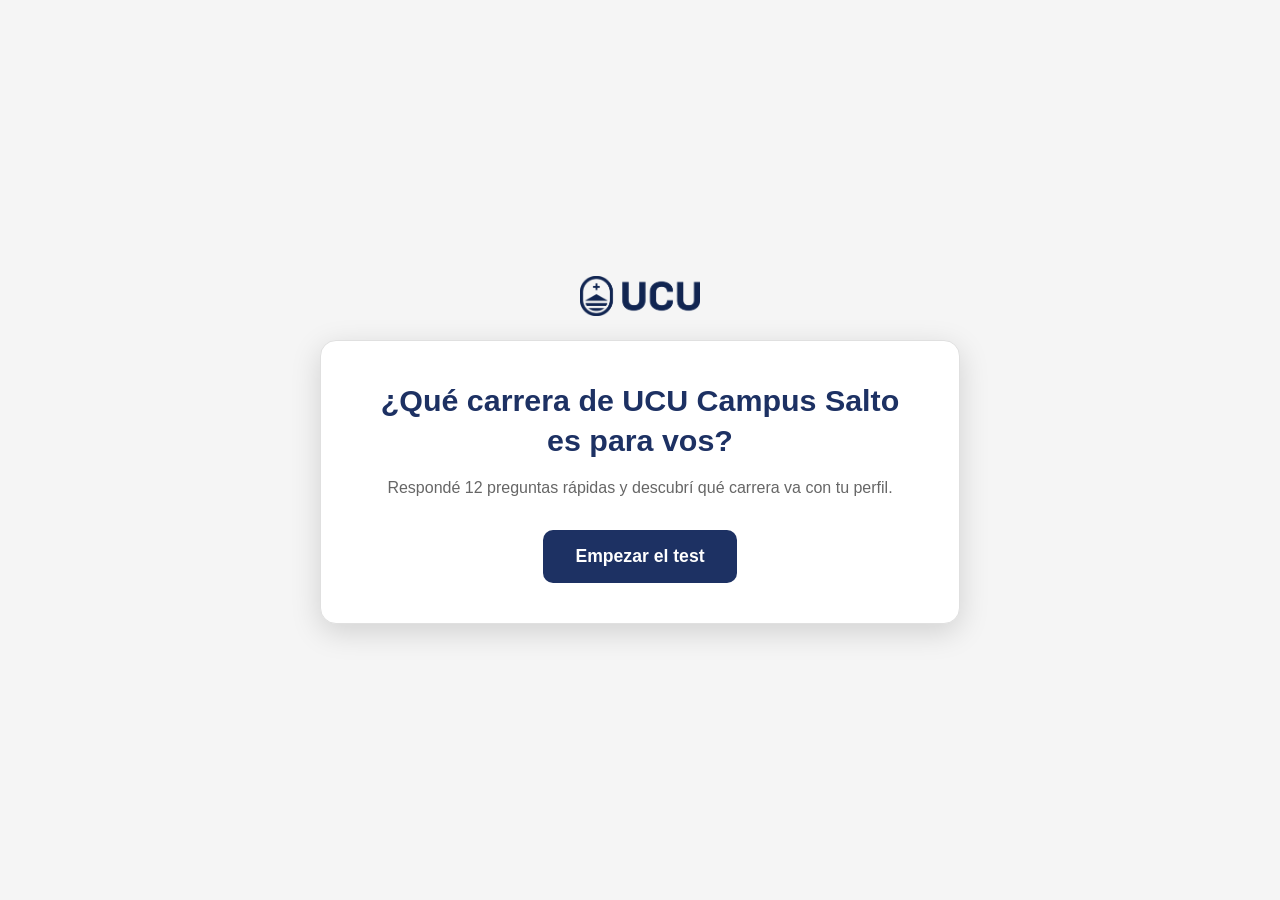
==== commit b5820866: "test vocacional ucu" ====
--- a/index.html
+++ b/index.html
@@ -3,29 +3,37 @@
 <head>
     <meta charset="UTF-8">
     <meta name="viewport" content="width=device-width, initial-scale=1.0">
-    <title>Basta - Sorteo de Temáticas</title>
+    <title>Test Vocacional - UCU Campus Salto</title>
     <link rel="stylesheet" href="styles.css">
 </head>
 <body>
     <div class="container">
-        <h1>Basta UCU</h1>
-        <p class="instructions">Haz clic en la carta o presiona ESPACIO para sortear una temática</p>
-        
-        <div class="card-container">
-            <div class="card" id="card">
-                <div class="card-front">
-                    <div class="card-content">
-                        <img src="ucuBlanco.png" alt="UCU Logo" class="logo">
-                        <p>Click para revelar</p>
-                    </div>
-                </div>
-                <div class="card-back">
-                    <div class="card-content">
-                        <p class="topic-text" id="topicText"></p>
-                    </div>
-                </div>
+        <img src="ucuBlanco.png" alt="UCU Logo" class="logo-small">
+
+        <section class="screen" id="introScreen">
+            <h1>¿Qué carrera de UCU Campus Salto es para vos?</h1>
+            <p class="subtitle">Respondé 12 preguntas rápidas y descubrí qué carrera va con tu perfil.</p>
+            <button class="btn-primary" id="startBtn">Empezar el test</button>
+        </section>
+
+        <section class="screen hidden" id="quizScreen">
+            <div class="progress-wrap">
+                <div class="progress-bar"><div class="progress-fill" id="progressFill"></div></div>
+                <p class="progress-text" id="progressText">Pregunta 1 de 12</p>
             </div>
-        </div>
+            <h2 class="question-text" id="questionText"></h2>
+            <div class="options" id="optionsContainer"></div>
+        </section>
+
+        <section class="screen hidden" id="resultScreen">
+            <p class="result-eyebrow" id="resultArea"></p>
+            <h1 class="result-title" id="resultCareer"></h1>
+            <p class="result-desc" id="resultDesc"></p>
+            <div class="result-cta">
+                <p>🎉 ¡Buscá a alguien del equipo de <strong>UCU Campus Salto</strong> y te entregamos tu cartelito con esta carrera y nuestros contactos!</p>
+            </div>
+            <button class="btn-secondary" id="restartBtn">Volver a hacer el test</button>
+        </section>
     </div>
 
     <script src="script.js"></script>
--- a/styles.css
+++ b/styles.css
@@ -18,212 +18,189 @@
 .container {
     text-align: center;
     width: 100%;
-    max-width: 1200px;
+    max-width: 640px;
     display: flex;
     flex-direction: column;
     align-items: center;
 }
 
+.logo-small {
+    max-width: 120px;
+    height: auto;
+    filter: brightness(0) saturate(100%) invert(13%) sepia(50%) saturate(1800%) hue-rotate(200deg) brightness(0.9);
+    margin-bottom: 24px;
+}
+
+.screen {
+    width: 100%;
+    background: white;
+    border-radius: 16px;
+    box-shadow: 0 8px 30px rgba(0, 0, 0, 0.15);
+    border: 1px solid #e0e0e0;
+    padding: 40px;
+    display: flex;
+    flex-direction: column;
+    align-items: center;
+}
+
+.hidden {
+    display: none;
+}
+
 h1 {
     color: #1d3163;
-    font-size: 2.5rem;
-    margin-bottom: 10px;
+    font-size: 1.9rem;
+    margin-bottom: 16px;
     font-weight: 600;
-}
-
-.instructions {
+    line-height: 1.3;
+}
+
+.subtitle {
     color: #666;
-    margin-bottom: 40px;
+    margin-bottom: 30px;
     font-size: 1rem;
-}
-
-.card-container {
-    perspective: 1500px;
-    position: relative;
-    width: 420px;
-    height: 420px;
-    margin: 0 auto;
-}
-
-/* Efecto de cartas apiladas - mejorado */
-.card-container::before,
-.card-container::after {
-    content: '';
-    position: absolute;
-    width: 100%;
+    line-height: 1.5;
+}
+
+.btn-primary,
+.btn-secondary {
+    border: none;
+    border-radius: 10px;
+    padding: 16px 32px;
+    font-size: 1.1rem;
+    font-weight: 600;
+    cursor: pointer;
+    transition: transform 0.15s ease, opacity 0.15s ease;
+}
+
+.btn-primary {
+    background: #1d3163;
+    color: white;
+}
+
+.btn-primary:hover {
+    transform: translateY(-2px);
+    opacity: 0.92;
+}
+
+.btn-secondary {
+    background: white;
+    color: #1d3163;
+    border: 2px solid #1d3163;
+    margin-top: 30px;
+}
+
+.btn-secondary:hover {
+    transform: translateY(-2px);
+    background: #f0f2f8;
+}
+
+/* Quiz */
+.progress-wrap {
+    width: 100%;
+    margin-bottom: 30px;
+}
+
+.progress-bar {
+    width: 100%;
+    height: 8px;
+    background: #e6e9f2;
+    border-radius: 999px;
+    overflow: hidden;
+}
+
+.progress-fill {
     height: 100%;
+    width: 0%;
     background: #1d3163;
+    border-radius: 999px;
+    transition: width 0.3s ease;
+}
+
+.progress-text {
+    color: #888;
+    font-size: 0.9rem;
+    margin-top: 8px;
+}
+
+.question-text {
+    color: #1d3163;
+    font-size: 1.4rem;
+    font-weight: 600;
+    line-height: 1.4;
+    margin-bottom: 24px;
+}
+
+.options {
+    width: 100%;
+    display: flex;
+    flex-direction: column;
+    gap: 12px;
+}
+
+.option-btn {
+    width: 100%;
+    text-align: left;
+    background: #f5f6fa;
+    border: 2px solid transparent;
+    border-radius: 10px;
+    padding: 16px 18px;
+    font-size: 1rem;
+    color: #333;
+    cursor: pointer;
+    transition: border-color 0.15s ease, background 0.15s ease;
+}
+
+.option-btn:hover {
+    border-color: #1d3163;
+    background: #eef1f9;
+}
+
+/* Result */
+.result-eyebrow {
+    color: #888;
+    text-transform: uppercase;
+    letter-spacing: 1px;
+    font-size: 0.85rem;
+    margin-bottom: 8px;
+}
+
+.result-title {
+    font-size: 2.2rem;
+}
+
+.result-desc {
+    color: #555;
+    font-size: 1.05rem;
+    line-height: 1.6;
+    margin-bottom: 24px;
+}
+
+.result-cta {
+    width: 100%;
+    background: #1d3163;
+    color: white;
     border-radius: 12px;
-    box-shadow: 0 4px 20px rgba(0, 0, 0, 0.15);
-    border: 1px solid rgba(255, 255, 255, 0.1);
-}
-
-.card-container::before {
-    top: -10px;
-    left: -10px;
-    z-index: -2;
-    opacity: 0.4;
-}
-
-.card-container::after {
-    top: -5px;
-    left: -5px;
-    z-index: -1;
-    opacity: 0.7;
-}
-
-.card {
-    width: 100%;
-    height: 100%;
-    position: relative;
-    transform-style: preserve-3d;
-    transition: transform 0.6s ease;
-    cursor: pointer;
-    z-index: 1;
-}
-
-.card:hover {
-    transform: translateY(-5px);
-}
-
-.card.flipped {
-    transform: rotateY(180deg);
-}
-
-.card.flipped:hover {
-    transform: rotateY(180deg) translateY(-5px);
-}
-
-/* Animación para volver al mazo */
-.card.to-deck {
-    animation: toBackOfDeck 0.6s ease-in-out;
-}
-
-@keyframes toBackOfDeck {
-    0% {
-        transform: rotateY(180deg) translateY(0);
-        opacity: 1;
-    }
-    50% {
-        transform: rotateY(180deg) translateY(-20px) translateX(-15px) scale(0.95);
-        opacity: 0.8;
-    }
-    100% {
-        transform: rotateY(0deg) translateY(0) translateX(-10px) scale(0.9);
-        opacity: 0;
-    }
-}
-
-.card-front,
-.card-back {
-    position: absolute;
-    width: 100%;
-    height: 100%;
-    backface-visibility: hidden;
-    border-radius: 12px;
-    box-shadow: 0 8px 30px rgba(0, 0, 0, 0.15);
-    display: flex;
-    justify-content: center;
-    align-items: center;
-    overflow: hidden;
-}
-
-.card-front {
-    background: #1d3163;
-    border: 1px solid rgba(255, 255, 255, 0.1);
-}
-
-.card-back {
-    background: white;
-    border: 1px solid #e0e0e0;
-    transform: rotateY(180deg);
-}
-
-.card-content {
-    color:white;
-    padding: 50px;
-    text-align: center;
-    display: flex;
-    flex-direction: column;
-    justify-content: center;
-    align-items: center;
-    width: 100%;
-    height: 100%;
-}
-
-.logo {
-    max-width: 200px;
-    height: auto;
-    filter: brightness(0) invert(1);
-}
-
-.topic-text {
-    font-size: 1.7rem;
-    font-weight: 600;
-    color: #1d3163;
+    padding: 20px;
+    font-size: 1rem;
     line-height: 1.5;
-    text-align: center;
 }
 
 /* Responsive */
-@media (max-width: 768px) {
+@media (max-width: 600px) {
+    .screen {
+        padding: 28px 20px;
+    }
+
     h1 {
-        font-size: 2rem;
-    }
-    
-    .card-container {
-        width: 360px;
-        height: 360px;
-    }
-    
-    .card-container::before {
-        top: -8px;
-        left: -8px;
-    }
-    
-    .card-container::after {
-        top: -4px;
-        left: -4px;
-    }
-    
-    .logo {
-        max-width: 160px;
-    }
-    
-    .topic-text {
-        font-size: 1.4rem;
-    }
-    
-    .card-content {
-        padding: 40px;
-    }
-}
-
-@media (max-width: 480px) {
-    .card-container {
-        width: 320px;
-        height: 320px;
-    }
-    
-    .card-container::before {
-        top: -6px;
-        left: -6px;
-    }
-    
-    .card-container::after {
-        top: -3px;
-        left: -3px;
-    }
-    
-    .topic-text {
+        font-size: 1.5rem;
+    }
+
+    .question-text {
         font-size: 1.2rem;
     }
-    
-    .card-content {
-        padding: 30px;
-    }
-    
-    .logo {
-        max-width: 140px;
-    }
-}
+
+    .result-title {
+        font-size: 1.8rem;
+    }
+}
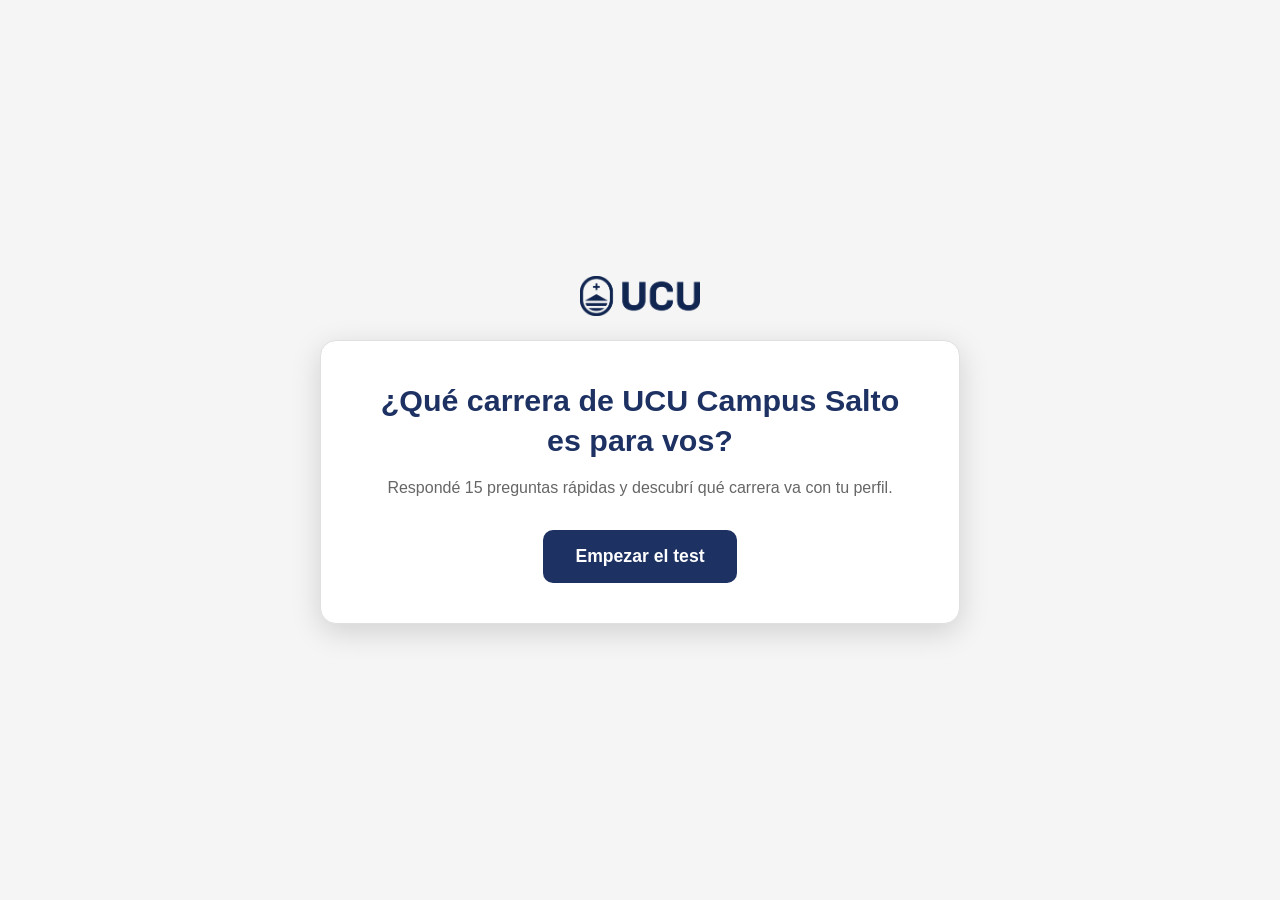
==== commit ff596f26: "Sumar 6 carreras de negocios al test vocacional (15 preguntas) Business Analytics, Negocios Internac" ====
--- a/index.html
+++ b/index.html
@@ -12,14 +12,14 @@
 
         <section class="screen" id="introScreen">
             <h1>¿Qué carrera de UCU Campus Salto es para vos?</h1>
-            <p class="subtitle">Respondé 12 preguntas rápidas y descubrí qué carrera va con tu perfil.</p>
+            <p class="subtitle">Respondé 15 preguntas rápidas y descubrí qué carrera va con tu perfil.</p>
             <button class="btn-primary" id="startBtn">Empezar el test</button>
         </section>
 
         <section class="screen hidden" id="quizScreen">
             <div class="progress-wrap">
                 <div class="progress-bar"><div class="progress-fill" id="progressFill"></div></div>
-                <p class="progress-text" id="progressText">Pregunta 1 de 12</p>
+                <p class="progress-text" id="progressText">Pregunta 1 de 15</p>
             </div>
             <h2 class="question-text" id="questionText"></h2>
             <div class="options" id="optionsContainer"></div>
@@ -29,9 +29,15 @@
             <p class="result-eyebrow" id="resultArea"></p>
             <h1 class="result-title" id="resultCareer"></h1>
             <p class="result-desc" id="resultDesc"></p>
+            <p class="result-salto-note hidden" id="resultSaltoNote"></p>
             <div class="result-cta">
                 <p>🎉 ¡Buscá a alguien del equipo de <strong>UCU Campus Salto</strong> y te entregamos tu cartelito con esta carrera y nuestros contactos!</p>
             </div>
+            <p class="result-disclaimer">Este test es ilustrativo: no define necesariamente tu vocación ni buscamos que des por concluída tu búsqueda. Te animamos a seguir informándote para poder tomar una mejor decisión.</p>
+            <a class="btn-whatsapp" id="whatsappBtn" target="_blank" rel="noopener">
+                <svg viewBox="0 0 24 24" width="22" height="22" fill="currentColor" aria-hidden="true"><path d="M17.472 14.382c-.297-.149-1.758-.867-2.03-.967-.273-.099-.471-.148-.67.15-.197.297-.767.966-.94 1.164-.173.199-.347.223-.644.075-.297-.15-1.255-.463-2.39-1.475-.883-.788-1.48-1.761-1.653-2.059-.173-.297-.018-.458.13-.606.134-.133.298-.347.446-.52.149-.174.198-.298.298-.497.099-.198.05-.371-.025-.52-.075-.149-.669-1.612-.916-2.207-.242-.579-.487-.5-.669-.51-.173-.008-.371-.01-.57-.01-.198 0-.52.074-.792.372-.272.297-1.04 1.016-1.04 2.479 0 1.462 1.065 2.875 1.213 3.074.149.198 2.096 3.2 5.077 4.487.709.306 1.262.489 1.694.626.712.226 1.36.194 1.872.118.571-.085 1.758-.719 2.006-1.413.248-.694.248-1.289.173-1.413-.074-.124-.272-.198-.57-.347z"/><path d="M12.004 2c-5.514 0-9.988 4.474-9.988 9.988 0 1.763.462 3.487 1.34 5.003L2 22l5.144-1.35a9.958 9.958 0 0 0 4.86 1.238h.004c5.514 0 9.988-4.474 9.988-9.988C21.996 6.474 17.522 2 12.004 2zm5.83 15.81a8.29 8.29 0 0 1-5.83 2.4h-.003a8.28 8.28 0 0 1-4.223-1.157l-.303-.18-3.053.801.816-2.977-.198-.306a8.253 8.253 0 0 1-1.264-4.402c0-4.583 3.73-8.312 8.318-8.312a8.26 8.26 0 0 1 5.877 2.435 8.26 8.26 0 0 1 2.437 5.881 8.29 8.29 0 0 1-2.574 5.817z"/></svg>
+                Consultar por WhatsApp
+            </a>
             <button class="btn-secondary" id="restartBtn">Volver a hacer el test</button>
         </section>
     </div>
--- a/styles.css
+++ b/styles.css
@@ -176,6 +176,18 @@
     margin-bottom: 24px;
 }
 
+.result-salto-note {
+    width: 100%;
+    background: #eef1f9;
+    color: #1d3163;
+    border: 1px solid #c7d0e8;
+    border-radius: 10px;
+    padding: 12px 16px;
+    font-size: 0.92rem;
+    font-weight: 600;
+    margin-bottom: 16px;
+}
+
 .result-cta {
     width: 100%;
     background: #1d3163;
@@ -186,6 +198,38 @@
     line-height: 1.5;
 }
 
+.result-disclaimer {
+    color: #888;
+    font-size: 0.82rem;
+    font-style: italic;
+    line-height: 1.5;
+    margin-top: 16px;
+}
+
+.btn-whatsapp {
+    display: flex;
+    align-items: center;
+    justify-content: center;
+    gap: 10px;
+    width: 100%;
+    background: #25D366;
+    color: white;
+    border: none;
+    border-radius: 10px;
+    padding: 16px 32px;
+    font-size: 1.1rem;
+    font-weight: 600;
+    text-decoration: none;
+    cursor: pointer;
+    transition: transform 0.15s ease, opacity 0.15s ease;
+    margin-top: 20px;
+}
+
+.btn-whatsapp:hover {
+    transform: translateY(-2px);
+    opacity: 0.92;
+}
+
 /* Responsive */
 @media (max-width: 600px) {
     .screen {
